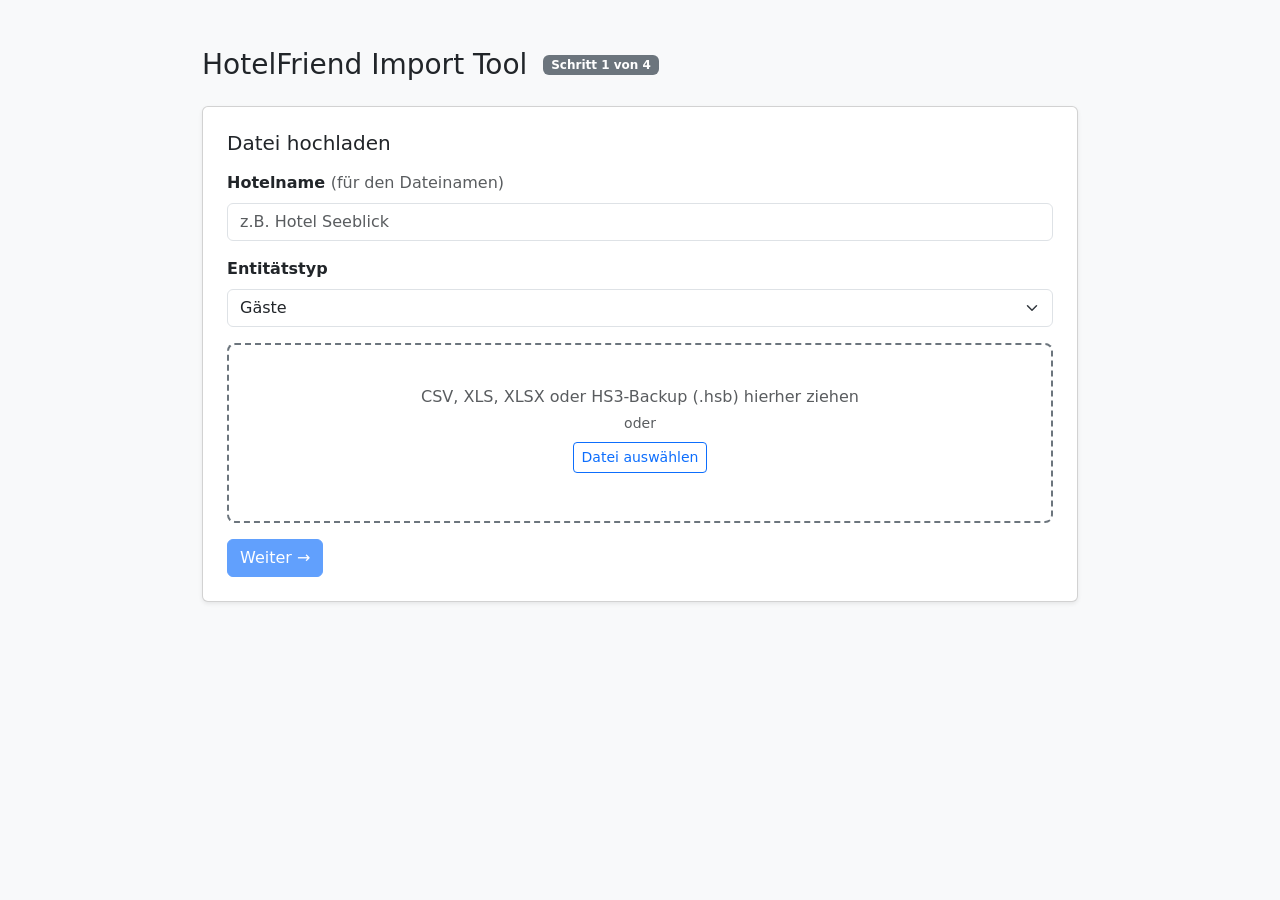
==== import-tool/templates/index.html @ 1a82bd1e "feat: 'Duplikate überspringen' Button für doppelte E-Mails (Zeile komplett überspringen)" ====
<!DOCTYPE html>
<html lang="de">
<head>
  <meta charset="UTF-8">
  <title>HotelFriend Import Tool</title>
  <link href="https://cdn.jsdelivr.net/npm/bootstrap@5.3.3/dist/css/bootstrap.min.css" rel="stylesheet">
  <style>
    .screen { display: none; }
    .screen.active { display: block; }
    .field-required { color: #dc3545; font-weight: 600; }
    .drop-zone {
      border: 2px dashed #6c757d; border-radius: 8px;
      padding: 40px; text-align: center; cursor: pointer;
      transition: border-color 0.2s;
    }
    .drop-zone.dragover { border-color: #0d6efd; background: #f0f4ff; }
    .drop-zone input[type=file] { display: none; }
  </style>
</head>
<body class="bg-light">
<div class="container py-5" style="max-width: 900px;">

  <!-- Header -->
  <div class="d-flex align-items-center mb-4 gap-3">
    <h1 class="h3 mb-0">HotelFriend Import Tool</h1>
    <span id="stepBadge" class="badge bg-secondary">Schritt 1 von 4</span>
  </div>

  <!-- Screen 1: Upload -->
  <div id="screen1" class="screen active card shadow-sm p-4">
    <h2 class="h5 mb-3">Datei hochladen</h2>
    <div class="mb-3">
      <label class="form-label fw-semibold">Hotelname <span class="text-muted fw-normal">(für den Dateinamen)</span></label>
      <input type="text" id="hotelName" class="form-control" placeholder="z.B. Hotel Seeblick">
    </div>
    <div class="mb-3">
      <label class="form-label fw-semibold">Entitätstyp</label>
      <select id="entityType" class="form-select">
        <option value="guest">Gäste</option>
        <option value="company">Firmen / Gruppen</option>
        <option value="reservation">Reservierungen</option>
      </select>
    </div>
    <div class="mb-3">
      <div class="drop-zone" id="dropZone">
        <p class="mb-1 text-muted">CSV, XLS, XLSX oder HS3-Backup (.hsb) hierher ziehen</p>
        <p class="mb-2 text-muted small">oder</p>
        <button class="btn btn-outline-primary btn-sm" onclick="document.getElementById('fileInput').click()">
          Datei auswählen
        </button>
        <input type="file" id="fileInput" accept=".csv,.xls,.xlsx,.hsb,.fdb">
        <p id="fileName" class="mt-2 mb-0 text-muted small"></p>
        <p id="hs3Badge" class="mt-1 mb-0 d-none"><span class="badge bg-info text-dark">HS3 Direktimport — Spaltenzuordnung wird übersprungen</span></p>
      </div>
    </div>
    <div id="uploadError" class="alert alert-danger d-none"></div>
    <div class="d-flex gap-2 flex-wrap">
      <button id="btnUpload" class="btn btn-primary" disabled>Weiter →</button>
      <button id="btnDownloadAll" class="btn btn-outline-success d-none" type="button">Alle Typen exportieren ↓</button>
    </div>
  </div>

  <!-- Screen 2: Column Mapping -->
  <div id="screen2" class="screen card shadow-sm p-4">
    <h2 class="h5 mb-1">Spalten zuordnen</h2>
    <p class="text-muted small mb-3">Ordne jede Quellspalte einem HotelFriend-Feld zu. Pflichtfelder sind rot markiert.</p>
    <div id="mappingWarning" class="alert alert-warning d-none">
      Nicht alle Pflichtfelder sind zugeordnet.
    </div>
    <table class="table table-bordered table-sm">
      <thead class="table-light">
        <tr><th>Quellspalte</th><th>→ HotelFriend Feld</th><th>Vorschau (erste Zeile)</th></tr>
      </thead>
      <tbody id="mappingTable"></tbody>
    </table>
    <div class="d-flex gap-2">
      <button class="btn btn-outline-secondary" onclick="showScreen(1)">← Zurück</button>
      <button id="btnValidate" class="btn btn-primary">Prüfen & Weiter →</button>
    </div>
  </div>

  <!-- Screen 4: Zimmerzuordnung (Reservierungen) -->
  <div id="screen4" class="screen card shadow-sm p-4">
    <h2 class="h5 mb-1">Zimmerzuordnung</h2>
    <p class="text-muted small mb-3">
      Ordne Zimmer und Zimmertypen aus der Importdatei den Werten in HotelFriend zu.
      Leer lassen = Originalwert wird unverändert übernommen.
    </p>

    <!-- HotelFriend Zimmerliste einfügen -->
    <div class="card bg-light border-0 mb-4 p-3">
      <div class="fw-semibold small mb-1">Zimmerliste aus HotelFriend einfügen <span class="text-muted fw-normal">(optional — für automatische Zuordnung)</span></div>
      <p class="text-muted small mb-2">Kopiere die Zimmerliste aus HotelFriend (Tabelle markieren → Strg+C) und füge sie hier ein.</p>
      <textarea id="hfRoomPaste" class="form-control form-control-sm font-monospace mb-2"
        rows="4" placeholder="Hier einfügen (Strg+V)…" spellcheck="false"></textarea>
      <button class="btn btn-outline-primary btn-sm" id="btnParseHFRooms" type="button">Einlesen & Zuordnung vorausfüllen</button>
      <div id="hfRoomParseInfo" class="mt-2 small text-muted d-none"></div>
    </div>

    <h6 class="fw-semibold">Zimmer</h6>
    <div class="table-responsive mb-4">
      <table class="table table-sm table-bordered">
        <thead class="table-light">
          <tr><th>Zimmer (Quelle)</th><th>→ Zimmername in HotelFriend</th></tr>
        </thead>
        <tbody id="zimmerMappingTable"></tbody>
      </table>
    </div>
    <h6 class="fw-semibold">Zimmertyp</h6>
    <div class="table-responsive mb-3">
      <table class="table table-sm table-bordered">
        <thead class="table-light">
          <tr><th>Zimmertyp (Quelle)</th><th>→ Zimmertyp in HotelFriend</th></tr>
        </thead>
        <tbody id="zimmerTypMappingTable"></tbody>
      </table>
    </div>
    <div class="d-flex gap-2">
      <button class="btn btn-outline-secondary" id="btnBackZimmer">← Zurück</button>
      <button class="btn btn-primary" id="btnZimmerWeiter">Prüfen & Weiter →</button>
    </div>
  </div>

  <!-- Screen 3a: Error Correction -->
  <div id="screen3a" class="screen card shadow-sm p-4">
    <h2 class="h5 mb-1">Prüfen & bearbeiten</h2>
    <div id="validationSummary" class="alert alert-info mb-3"></div>
    <div id="errorTable"></div>
    <div class="mt-3">
      <button class="btn btn-outline-secondary btn-sm" id="btnToggleValid" type="button">
        Alle Zeilen anzeigen & bearbeiten ▾
      </button>
      <div id="validTable" class="mt-2" style="display:none"></div>
    </div>
    <div class="d-flex gap-2 mt-3">
      <button class="btn btn-outline-secondary" id="btnBack3a">← Zurück</button>
      <button id="btnSkipNoEmail" class="btn btn-outline-warning d-none">Alle ohne E-Mail überspringen</button>
      <button id="btnSkipDupEmails" class="btn btn-outline-warning d-none">Duplikate überspringen</button>
      <button id="btnClearDupEmails" class="btn btn-outline-warning d-none">Duplikat-E-Mails löschen</button>
      <button id="btnRevalidate" class="btn btn-warning">Erneut prüfen</button>
      <button id="btnDownload" class="btn btn-success d-none">Herunterladen ↓</button>
      <button id="btnDownloadAll3a" class="btn btn-outline-success d-none" type="button">Alle Typen exportieren ↓</button>
    </div>
  </div>

  <!-- Screen 3b: Download -->
  <div id="screen3b" class="screen card shadow-sm p-4">
    <h2 class="h5 mb-1">Download</h2>
    <div id="downloadSummary" class="alert alert-success mb-3"></div>
    <div class="d-flex gap-2">
      <button id="btnDoDownload" class="btn btn-success btn-lg">CSV herunterladen ↓</button>
      <button class="btn btn-outline-secondary" onclick="showScreen('3a')">← Zurück</button>
    </div>
  </div>

</div>

<script>
// ── State ──────────────────────────────────────────────────────────
const S = {
  entityType: "guest",
  source: "csv",        // "csv" | "hs3" | "mews"
  zimmerMapping: {},    // {sourceZimmerName: hfZimmerName}
  zimmerTypMapping: {}, // {sourceZimmertyp: hfZimmertyp}
  hfRooms: [],          // [{name, type}] parsed from HotelFriend room list paste
  allRows: [],
  columns: [],
  preview: [],
  targetFields: [],
  mapping: {},        // {srcCol: targetField}
  validRows: [],
  errorRows: [],        // [{row_index, row_data, errors}]
  corrections: {},      // {row_index: {field: value}}  — error row corrections
  validCorrections: {}, // {row_index: {field: value}}  — valid row edits
  skipped: new Set(),
  _skippedRows: [],
};

// ── Screen navigation ──────────────────────────────────────────────
function showScreen(n) {
  document.querySelectorAll(".screen").forEach(el => el.classList.remove("active"));
  const id = n === "3a" ? "screen3a" : n === "3b" ? "screen3b" : n === "4" ? "screen4" : `screen${n}`;
  document.getElementById(id).classList.add("active");
  const labels = {1:"Schritt 1 von 4",2:"Schritt 2 von 4","4":"Zimmerzuordnung","3a":"Schritt 3 von 4","3b":"Schritt 4 von 4"};
  document.getElementById("stepBadge").textContent = labels[n] || "";
  // Show "Alle Typen" button on 3a for pre-mapped sources (HS3 / Mews)
  const isPreMapped = S.source === "hs3" || S.source === "mews";
  document.getElementById("btnDownloadAll3a").classList.toggle("d-none", !(n === "3a" && isPreMapped));
}

// ── Screen 1: Upload ───────────────────────────────────────────────
const dropZone = document.getElementById("dropZone");
const fileInput = document.getElementById("fileInput");
let selectedFile = null;

dropZone.addEventListener("dragover", e => { e.preventDefault(); dropZone.classList.add("dragover"); });
dropZone.addEventListener("dragleave", () => dropZone.classList.remove("dragover"));
dropZone.addEventListener("drop", e => {
  e.preventDefault(); dropZone.classList.remove("dragover");
  handleFile(e.dataTransfer.files[0]);
});
fileInput.addEventListener("change", () => handleFile(fileInput.files[0]));

function handleFile(file) {
  if (!file) return;
  selectedFile = file;
  document.getElementById("fileName").textContent = file.name;
  document.getElementById("btnUpload").disabled = false;
  const isHs3 = file.name.toLowerCase().endsWith(".hsb") || file.name.toLowerCase().endsWith(".fdb");
  document.getElementById("hs3Badge").classList.toggle("d-none", !isHs3);
  // Show "Alle Typen" button immediately for HS3 (Mews XLSX needs server-side detection)
  document.getElementById("btnDownloadAll").classList.toggle("d-none", !isHs3);
}

document.getElementById("btnUpload").addEventListener("click", async () => {
  const btn = document.getElementById("btnUpload");
  btn.disabled = true; btn.textContent = "Wird geladen…";
  const errEl = document.getElementById("uploadError");
  errEl.classList.add("d-none");

  const fd = new FormData();
  fd.append("file", selectedFile);
  fd.append("entity_type", document.getElementById("entityType").value);
  S.entityType = document.getElementById("entityType").value;

  const isHs3 = selectedFile.name.toLowerCase().endsWith(".hsb") ||
                selectedFile.name.toLowerCase().endsWith(".fdb");

  try {
    if (isHs3) {
      // HS3 direct import — skip column mapping, go straight to validation
      btn.textContent = "HS3 wird eingelesen…";
      const res = await fetch("/upload_hs3", { method: "POST", body: fd });
      const data = await res.json().catch(() => ({ error: `Server-Fehler ${res.status}` }));
      if (!res.ok) throw new Error(data.error || "Fehler beim HS3-Import");

      S.source = "hs3";
      S.allRows = data.rows;
      S.targetFields = [];  // not needed — rows already have HF field names

      // Identity mapping: non-meta fields only (_-prefixed are internal)
      // Collect all unique non-meta keys across ALL rows (first row may be missing fields like Zimmer)
      const allKeys = new Set(S.allRows.flatMap(r => Object.keys(r).filter(f => !f.startsWith("_"))));
      S.mapping = Object.fromEntries([...allKeys].map(f => [f, f]));

      if (S.entityType === "reservation") {
        buildZimmerScreen();
        showScreen("4");
      } else {
        await validateAndShowErrors(S.allRows);
        showScreen("3a");
      }
    } else {
      const res = await fetch("/upload", { method: "POST", body: fd });
      const data = await res.json().catch(() => ({ error: `Server-Fehler ${res.status}` }));
      if (!res.ok) throw new Error(data.error || "Fehler beim Upload");

      if (data.source === "mews") {
        // Mews direct import — pre-mapped, skip column mapping
        S.source = "mews";
        S.allRows = data.rows;
        S.targetFields = [];

        const fields = S.allRows.length
          ? Object.keys(S.allRows[0]).filter(f => !f.startsWith("_"))
          : [];
        S.mapping = Object.fromEntries(fields.map(f => [f, f]));

        if (S.entityType === "reservation") {
          buildZimmerScreen();
          showScreen("4");
        } else {
          await validateAndShowErrors(S.allRows);
          showScreen("3a");
        }
      } else {
        S.source = "csv";
        S.allRows = data.all_rows;
        S.columns = data.columns;
        S.preview = data.preview;
        S.targetFields = data.target_fields;

        // Apply suggestions as default mapping
        S.mapping = {};
        for (const [col, suggestion] of Object.entries(data.suggestions)) {
          S.mapping[col] = suggestion.score >= 60 ? suggestion.field : "_ignore";
        }

        buildMappingTable();
        showScreen(2);
      }
    }
  } catch (e) {
    errEl.textContent = e.message;
    errEl.classList.remove("d-none");
  } finally {
    btn.disabled = false; btn.textContent = "Weiter →";
  }
});

// ── Screen 2: Column Mapping ───────────────────────────────────────
function buildMappingTable() {
  const tbody = document.getElementById("mappingTable");

  const options = [
    '<option value="_ignore">— ignorieren —</option>',
    ...S.targetFields.map(f => {
      const label = f.required ? `${f.name} *` : f.name;
      return `<option value="${f.name}">${label}</option>`;
    })
  ].join("");

  tbody.innerHTML = S.columns.map(col => {
    const previewVal = S.preview[0]?.[col] ?? "";
    const currentVal = S.mapping[col] || "_ignore";
    return `<tr>
      <td class="fw-semibold">${col}</td>
      <td>
        <select class="form-select form-select-sm mapping-select" data-col="${col}">
          ${options}
        </select>
      </td>
      <td class="text-muted small">${previewVal}</td>
    </tr>`;
  }).join("");

  // Set saved mapping values
  tbody.querySelectorAll(".mapping-select").forEach(sel => {
    sel.value = S.mapping[sel.dataset.col] || "_ignore";
    sel.addEventListener("change", () => {
      S.mapping[sel.dataset.col] = sel.value;
      checkRequiredMapped();
    });
  });
  checkRequiredMapped();
}

function checkRequiredMapped() {
  const requiredFields = new Set(S.targetFields.filter(f => f.required).map(f => f.name));
  const mappedTargets = new Set(Object.values(S.mapping).filter(v => v !== "_ignore"));
  const allMapped = [...requiredFields].every(f => mappedTargets.has(f));
  document.getElementById("btnValidate").disabled = !allMapped;
  document.getElementById("mappingWarning").classList.toggle("d-none", allMapped);
}

document.getElementById("btnValidate").addEventListener("click", async () => {
  const btn = document.getElementById("btnValidate");
  btn.disabled = true; btn.textContent = "Prüfe…";
  try {
    if (S.entityType === "reservation") {
      buildZimmerScreen();
      showScreen("4");
    } else {
      await validateAndShowErrors(S.allRows);
      showScreen("3a");
    }
  } finally {
    btn.disabled = false; btn.textContent = "Prüfen & Weiter →";
  }
});

// ── Screen 3a: Error Correction ────────────────────────────────────
async function validateAndShowErrors(rows) {
  const res = await fetch("/validate", {
    method: "POST",
    headers: {"Content-Type": "application/json"},
    body: JSON.stringify({ rows, entity_type: S.entityType, mapping: S.mapping }),
  });
  const data = await res.json();
  S.validRows = data.valid_rows;
  S.errorRows = data.error_rows;
  renderErrorScreen();
}

function renderErrorScreen() {
  const summary = document.getElementById("validationSummary");
  const total = S.validRows.length + S.errorRows.length;

  // Name-source stats (only for HS3 guest imports)
  const allRows = [...S.validRows, ...S.errorRows.map(e => e.row_data)];
  const hasNameSource = allRows.some(r => r._name_source);
  let nameSourceHtml = "";
  if (hasNameSource) {
    const counts = {original: 0, derived_from_email: 0, placeholder: 0, none: 0};
    allRows.forEach(r => { if (r._name_source) counts[r._name_source] = (counts[r._name_source] || 0) + 1; });
    nameSourceHtml = `<div class="mt-2 small">
      Namensauflösung:
      <span class="badge bg-success">${counts.original} original</span>
      ${counts.derived_from_email ? `<span class="badge bg-warning text-dark">${counts.derived_from_email} aus E-Mail abgeleitet</span>` : ""}
      ${counts.placeholder ? `<span class="badge bg-secondary">${counts.placeholder} Vorname unbekannt (Platzhalter "-")</span>` : ""}
      ${counts.none ? `<span class="badge bg-danger">${counts.none} kein Name</span>` : ""}
    </div>`;
  }

  const mewsHint = (S.source === "mews") ? `
    <div class="mt-2 small text-muted border-top pt-2">
      ℹ️ Mews-Quelle: Der <em>Reservierungsbericht</em> enthält nur Buchungsdaten.
      Für vollständige Gastprofile (Adresse, Geburtsdatum, Ausweisdaten) bitte zusätzlich
      den <strong>Kundenbericht</strong> aus Mews exportieren und als CSV importieren.
    </div>` : "";

  summary.innerHTML = `
    <strong>${S.validRows.length} von ${total} Zeilen korrekt.</strong>
    ${S.errorRows.length > 0 ? ` <span class="text-danger">${S.errorRows.length} Zeile(n) mit Fehlern.</span>` : ""}
    ${nameSourceHtml}
    ${mewsHint}
  `;

  const container = document.getElementById("errorTable");
  if (S.errorRows.length === 0) {
    container.innerHTML = '<div class="alert alert-success">Keine Fehler — alle Zeilen sind importierbar.</div>';
    document.getElementById("btnDownload").classList.remove("d-none");
    return;
  }

  container.innerHTML = S.errorRows.map(row => {
    const isSkipped = S.skipped.has(row.row_index);
    const errorList = row.errors.map(e =>
      `<li><strong>${e.field}:</strong> ${e.reason}</li>`
    ).join("");

    const visibleEntries = Object.entries(row.row_data).filter(([f]) => !f.startsWith("_"));
    const hs3Id = row.row_data._hs3_id;
    const hs3IdCell = hs3Id != null
      ? `<td class="text-muted small align-middle" style="white-space:nowrap">${hs3Id}</td>`
      : "";
    const hs3IdHeader = hs3Id != null ? `<th class="small text-muted">HS3-ID</th>` : "";
    const editableFields = visibleEntries.map(([f, val]) => {
      const hasError = row.errors.some(e => e.field === f);
      const correction = S.corrections[row.row_index]?.[f] ?? val;
      return `<td class="${hasError ? "table-danger" : ""}">
        <input type="text" class="form-control form-control-sm border-0 p-0 bg-transparent"
          data-row="${row.row_index}" data-field="${f}"
          value="${correction.replace(/"/g, '&quot;')}" ${isSkipped ? "disabled" : ""}>
      </td>`;
    }).join("");

    const fieldHeaders = visibleEntries.map(([f]) => `<th class="small">${f}</th>`).join("");

    return `<div class="card mb-2 ${isSkipped ? "opacity-50" : "border-danger"}">
      <div class="card-header d-flex justify-content-between align-items-center py-1">
        <span class="small fw-semibold text-danger">Zeile ${row.row_index + 1}${row.row_data._hs3_id ? ` <span class="badge bg-secondary fw-normal">HS3-ID ${row.row_data._hs3_id}</span>` : ""}</span>
        <div class="form-check mb-0">
          <input class="form-check-input skip-check" type="checkbox" id="skip${row.row_index}"
            data-row="${row.row_index}" ${isSkipped ? "checked" : ""}>
          <label class="form-check-label small" for="skip${row.row_index}">Überspringen</label>
        </div>
      </div>
      <div class="card-body py-2">
        <ul class="small text-danger mb-2">${errorList}</ul>
        <div class="table-responsive">
          <table class="table table-sm table-bordered mb-0">
            <thead><tr>${hs3IdHeader}${fieldHeaders}</tr></thead>
            <tbody><tr>${hs3IdCell}${editableFields}</tr></tbody>
          </table>
        </div>
      </div>
    </div>`;
  }).join("");

  // Events: inline corrections
  container.querySelectorAll("input[data-row]").forEach(inp => {
    inp.addEventListener("change", () => {
      const ri = parseInt(inp.dataset.row);
      const f = inp.dataset.field;
      if (!S.corrections[ri]) S.corrections[ri] = {};
      S.corrections[ri][f] = inp.value;
    });
  });

  // Events: skip checkboxes
  container.querySelectorAll(".skip-check").forEach(chk => {
    chk.addEventListener("change", () => {
      const ri = parseInt(chk.dataset.row);
      if (chk.checked) S.skipped.add(ri);
      else S.skipped.delete(ri);
      const allHandled = S.errorRows.every(r => S.skipped.has(r.row_index));
      document.getElementById("btnDownload").classList.toggle("d-none", !allHandled);
    });
  });

  document.getElementById("btnDownload").classList.add("d-none");

  // Show bulk-skip / bulk-fix buttons
  const emailOnlyErrors = S.errorRows.filter(r =>
    r.errors.every(e => e.field === "email")
  );
  const dupEmailErrors = S.errorRows.filter(r =>
    r.errors.some(e => e.field === "email" && e.reason.startsWith("Duplikat"))
  );
  document.getElementById("btnSkipNoEmail").classList.toggle("d-none", emailOnlyErrors.length === 0);
  document.getElementById("btnSkipDupEmails").classList.toggle("d-none", dupEmailErrors.length === 0);
  document.getElementById("btnClearDupEmails").classList.toggle("d-none", dupEmailErrors.length === 0);

}

document.getElementById("btnSkipNoEmail").addEventListener("click", () => {
  S.errorRows.forEach(r => {
    if (r.errors.every(e => e.field === "email")) S.skipped.add(r.row_index);
  });
  const allHandled = S.errorRows.every(r => S.skipped.has(r.row_index));
  document.getElementById("btnDownload").classList.toggle("d-none", !allHandled);
  renderErrorScreen();
});

document.getElementById("btnSkipDupEmails").addEventListener("click", () => {
  S.errorRows.forEach(r => {
    if (r.errors.some(e => e.field === "email" && e.reason.startsWith("Duplikat"))) {
      S.skipped.add(r.row_index);
    }
  });
  const allHandled = S.errorRows.every(r => S.skipped.has(r.row_index));
  document.getElementById("btnDownload").classList.toggle("d-none", !allHandled);
  renderErrorScreen();
});

document.getElementById("btnClearDupEmails").addEventListener("click", async () => {
  // Clear email field on all duplicate-email rows, then re-validate
  S.errorRows.forEach(r => {
    if (r.errors.some(e => e.field === "email" && e.reason.startsWith("Duplikat"))) {
      if (!S.corrections[r.row_index]) S.corrections[r.row_index] = {};
      S.corrections[r.row_index]["email"] = "";
    }
  });
  // Trigger re-validate (same logic as btnRevalidate)
  const correctedRows = S.allRows.map((row, i) => {
    if (!S.corrections[i]) return row;
    const corrected = { ...row };
    if (S.source !== "csv") {
      Object.assign(corrected, S.corrections[i]);
    } else {
      for (const [srcCol, targetField] of Object.entries(S.mapping)) {
        if (S.corrections[i]?.[targetField] !== undefined) corrected[srcCol] = S.corrections[i][targetField];
      }
    }
    return corrected;
  });
  S.corrections = {};
  S.validCorrections = {};
  S.skipped = new Set();
  await validateAndShowErrors(applyZimmerMapping(correctedRows));
});

function renderValidTable() {
  const container = document.getElementById("validTable");
  if (!S.validRows.length) { container.innerHTML = ""; return; }
  const fields = Object.keys(S.validRows[0]).filter(f => !f.startsWith("_"));
  const headers = fields.map(f => `<th class="small">${f}</th>`).join("");
  // Map valid rows back to their original allRows entries (for meta fields like _system_changes).
  // error_rows carry row_index; the remaining indices (in order) are the valid rows.
  const errorIndices = new Set(S.errorRows.map(e => e.row_index));
  const validOriginals = S.allRows.filter((_, i) => !errorIndices.has(i));

  const bodyRows = S.validRows.map((row, idx) => {
    const sysChanges = {
      ...((validOriginals[idx] || {})._system_changes || {}),
      ...(row._system_changes || {}),
    };
    const cells = fields.map(f => {
      const original  = String(row[f] ?? "");
      const current   = String(S.validCorrections[idx]?.[f] ?? original);
      const userEdit  = S.validCorrections[idx]?.[f] !== undefined && S.validCorrections[idx][f] !== original;
      const sysChange = f in sysChanges;
      const bgClass   = userEdit ? "table-info" : sysChange ? "table-warning" : "";
      const hint      = userEdit
        ? `<div class="text-muted" style="font-size:0.7em;white-space:nowrap">war: ${original || "—"}</div>`
        : sysChange
          ? `<div class="text-warning-emphasis" style="font-size:0.7em;white-space:nowrap">⚙ auto (war: ${sysChanges[f] || "—"})</div>`
          : "";
      return `<td class="${bgClass}">
        <input type="text" class="form-control form-control-sm border-0 p-0 bg-transparent valid-edit"
          data-idx="${idx}" data-field="${f}" data-original="${original.replace(/"/g, '&quot;')}"
          value="${current.replace(/"/g, '&quot;')}">${hint}</td>`;
    }).join("");
    const rowChanged = S.validCorrections[idx] !== undefined;
    const rowSys     = Object.keys(sysChanges).length > 0;
    return `<tr class="${rowChanged ? "table-info" : rowSys ? "table-warning" : ""}" data-sys="${rowSys ? 1 : 0}">${cells}</tr>`;
  }).join("");
  container.innerHTML = `<div class="table-responsive" style="max-height:400px;overflow-y:auto">
    <table class="table table-sm table-bordered table-hover mb-0">
      <thead class="table-light sticky-top"><tr>${headers}</tr></thead>
      <tbody>${bodyRows}</tbody>
    </table>
  </div>`;
  container.querySelectorAll(".valid-edit").forEach(inp => {
    inp.addEventListener("input", () => {
      const idx      = parseInt(inp.dataset.idx);
      const f        = inp.dataset.field;
      const original = inp.dataset.original;
      if (!S.validCorrections[idx]) S.validCorrections[idx] = {};
      S.validCorrections[idx][f] = inp.value;
      // Highlight cell + show original hint live
      const td = inp.closest("td");
      const userChanged = inp.value !== original;
      const sysChanged  = td.querySelector(".text-warning-emphasis") !== null;
      td.classList.toggle("table-info",    userChanged);
      td.classList.toggle("table-warning", !userChanged && sysChanged);
      let hint = td.querySelector(".text-muted");
      if (userChanged) {
        if (!hint) { hint = document.createElement("div"); hint.className = "text-muted"; hint.style.cssText = "font-size:0.7em;white-space:nowrap"; td.appendChild(hint); }
        hint.textContent = `war: ${original || "—"}`;
      } else {
        hint?.remove();
      }
      // Highlight row
      const anyUserEdit = [...inp.closest("tbody").querySelectorAll(`input[data-idx="${idx}"]`)]
        .some(i2 => i2.value !== i2.dataset.original);
      const row = inp.closest("tr");
      row.classList.toggle("table-info",    anyUserEdit);
      row.classList.toggle("table-warning", !anyUserEdit && row.dataset.sys === "1");
    });
  });
}

document.getElementById("btnToggleValid").addEventListener("click", () => {
  const vt = document.getElementById("validTable");
  const btn = document.getElementById("btnToggleValid");
  if (vt.style.display === "none") {
    renderValidTable();
    vt.style.display = "";
    btn.textContent = `Alle Zeilen ausblenden ▴`;
  } else {
    vt.style.display = "none";
    btn.textContent = `Alle Zeilen anzeigen & bearbeiten ▾`;
  }
});

// Back button on 3a: go to mapping (CSV) or upload (HS3)
document.getElementById("btnBack3a").addEventListener("click", () => {
  // Reset valid table toggle state
  const vt = document.getElementById("validTable");
  const btnToggle = document.getElementById("btnToggleValid");
  vt.style.display = "none";
  vt.innerHTML = "";
  btnToggle.textContent = "Alle Zeilen anzeigen & bearbeiten ▾";
  S.validCorrections = {};

  if (S.entityType === "reservation") {
    buildZimmerScreen();
    showScreen("4");
  } else {
    showScreen(S.source === "csv" ? 2 : 1);
  }
});

document.getElementById("btnRevalidate").addEventListener("click", async () => {
  // Apply corrections back into rows
  const correctedRows = S.allRows.map((row, i) => {
    if (!S.corrections[i]) return row;
    const corrected = { ...row };
    if (S.source !== "csv") {
      // Rows already use HF field names — apply corrections directly
      Object.assign(corrected, S.corrections[i]);
    } else {
      for (const [srcCol, targetField] of Object.entries(S.mapping)) {
        if (S.corrections[i]?.[targetField] !== undefined) {
          corrected[srcCol] = S.corrections[i][targetField];
        }
      }
    }
    return corrected;
  });
  S.corrections = {};
  S.validCorrections = {};
  S.skipped = new Set();
  await validateAndShowErrors(applyZimmerMapping(correctedRows));
});

document.getElementById("btnDownload").addEventListener("click", () => {
  // Apply valid row corrections before export
  S.validRows = S.validRows.map((row, idx) => {
    if (!S.validCorrections[idx]) return row;
    return { ...row, ...S.validCorrections[idx] };
  });
  S.validCorrections = {};
  const skippedRows = S.errorRows
    .filter(r => S.skipped.has(r.row_index))
    .map(r => ({ ...r.row_data, _fehler: r.errors.map(e => `${e.field}: ${e.reason}`).join("; ") }));
  S._skippedRows = skippedRows;
  showScreen("3b");
  const total = S.validRows.length;
  const skipped = skippedRows.length;
  document.getElementById("downloadSummary").innerHTML =
    `<strong>${total} Zeile(n) exportiert${skipped ? `, ${skipped} übersprungen` : ""}.</strong>
    ${total > 100 ? " Die Datei wird automatisch in Teile à 100 Zeilen aufgeteilt (ZIP)." : ""}`;
});

function _filePrefix() {
  const name = document.getElementById("hotelName").value.trim();
  if (!name) return "";
  return name.replace(/[^\wäöüÄÖÜß\-]/g, "_").replace(/_+/g, "_").replace(/^_|_$/g, "") + "_";
}

// ── Screen 3b: Download ────────────────────────────────────────────
document.getElementById("btnDoDownload").addEventListener("click", async () => {
  const btn = document.getElementById("btnDoDownload");
  btn.disabled = true; btn.textContent = "Wird erstellt…";
  try {
    const res = await fetch("/download", {
      method: "POST",
      headers: {"Content-Type": "application/json"},
      body: JSON.stringify({
        valid_rows: S.validRows,
        skipped_rows: S._skippedRows || [],
        entity_type: S.entityType,
      }),
    });
    const blob = await res.blob();
    const disposition = res.headers.get("Content-Disposition") || "";
    const nameMatch = disposition.match(/filename="?([^"]+)"?/);
    const serverName = nameMatch ? nameMatch[1] : `${S.entityType}_import.csv`;
    const filename = _filePrefix() + serverName;
    const a = document.createElement("a");
    a.href = URL.createObjectURL(blob);
    a.download = filename;
    a.click();
    URL.revokeObjectURL(a.href);
  } finally {
    btn.disabled = false; btn.textContent = "CSV herunterladen ↓";
  }
});

// ── Alle Typen exportieren ──────────────────────────────────────────
async function downloadAll(btn) {
  const orig = btn.textContent;
  btn.disabled = true; btn.textContent = "Wird erstellt…";
  try {
    const fd = new FormData();
    fd.append("file", selectedFile);
    const res = await fetch("/download_all", { method: "POST", body: fd });
    if (!res.ok) {
      const err = await res.json().catch(() => ({}));
      alert(err.error || `Fehler ${res.status}`);
      return;
    }
    const blob = await res.blob();
    const url = URL.createObjectURL(blob);
    const a = document.createElement("a");
    a.href = url;
    a.download = _filePrefix() + selectedFile.name.replace(/\.[^.]+$/, "_alle.zip");
    a.click();
    URL.revokeObjectURL(url);
  } finally {
    btn.disabled = false; btn.textContent = orig;
  }
}

// ── Screen 4: Zimmerzuordnung ───────────────────────────────────────
function _srcColFor(hfField) {
  // For CSV: find source column mapped to hfField; for HS3/Mews: field name is used directly
  return S.source === "csv"
    ? (Object.keys(S.mapping).find(k => S.mapping[k] === hfField) || hfField)
    : hfField;
}

const _PLACEHOLDER = /^(-|—|keine angabe|n\/a|unbekannt|nicht angegeben|none|null|undefined)$/i;

function applyZimmerMapping(rows) {
  let result = rows;
  const zimCol = _srcColFor("Zimmer");
  const typCol = _srcColFor("Zimmertyp");

  // Blank out placeholder values in Zimmer (field is optional — HF handles unallocated bookings)
  result = result.map(row => {
    const val = (row[zimCol] ?? "").trim();
    if (_PLACEHOLDER.test(val)) return { ...row, [zimCol]: "" };
    return row;
  });

  if (Object.keys(S.zimmerMapping).length) {
    result = result.map(row => {
      const val = row[zimCol] ?? "";
      if (val in S.zimmerMapping && S.zimmerMapping[val] !== "") {
        return { ...row, [zimCol]: S.zimmerMapping[val] };
      }
      return row;
    });
  }
  if (Object.keys(S.zimmerTypMapping).length) {
    result = result.map(row => {
      const val = row[typCol] ?? "";
      if (val in S.zimmerTypMapping && S.zimmerTypMapping[val] !== "") {
        return { ...row, [typCol]: S.zimmerTypMapping[val] };
      }
      return row;
    });
  }
  return result;
}

// ── HotelFriend room list parser ────────────────────────────────────
function parseHFRoomList(text) {
  // Format copied from HotelFriend rooms table:
  // header line(s) → then per room: name-line / area+TAB+type / status-line
  const lines = text.split(/\r?\n/);
  const rooms = [];

  // Skip header rows (contain "Name", "Area", "Type", "Status" etc.)
  let i = 0;
  while (i < lines.length) {
    const l = lines[i].replace(/\t/g, " ").trim().toLowerCase();
    if (l.includes("name") || l.includes("area") || l.includes("floor") || l.includes("status") || l === "") {
      i++; continue;
    }
    break;
  }

  while (i < lines.length) {
    const nameLine = lines[i].trim();
    if (!nameLine) { i++; continue; }

    // Check if next line is tab-separated (area\ttype\t...)
    const nextLine = (lines[i + 1] || "").trim();
    const afterLine = (lines[i + 2] || "").trim();

    if (nextLine.includes("\t")) {
      const parts = nextLine.split("\t").map(p => p.trim());
      // parts[0] = area ("16 sq.m."), parts[1] = type ("Doppelzimmer (Double)")
      const type = parts.find(p => p && !p.includes("sq.m.") && !/^active$/i.test(p)) || "";
      if (type) rooms.push({ name: nameLine, type });
      // skip name + data + optional status line
      i += /^active$/i.test(afterLine) ? 3 : 2;
    } else {
      // Might be a tab-separated single-line format: name\tarea\ttype\t...
      const cols = nameLine.split("\t").map(c => c.trim());
      if (cols.length >= 3) {
        rooms.push({ name: cols[0], type: cols[2] });
      }
      i++;
    }
  }
  return rooms;
}

function _autoMatch(source, options) {
  if (!options.length) return "";
  const s = source.trim().toLowerCase();
  // 1. Exact match
  const exact = options.find(o => o.toLowerCase() === s);
  if (exact) return exact;
  // 2. Option starts with source (e.g. "Einzelzimmer" → "Einzelzimmer (Single)")
  const fwd = options.find(o => o.toLowerCase().startsWith(s));
  if (fwd) return fwd;
  // 3. Source starts with option
  const rev = options.find(o => s.startsWith(o.toLowerCase()));
  if (rev) return rev;
  // 4. Shared leading words (e.g. "Doppelzimmer Balkon" vs "Doppelzimmer mit Balkon (Double)")
  const srcWords = s.split(/\s+/).filter(w => w.length > 3);
  if (srcWords.length) {
    const wordMatch = options.find(o => {
      const oLower = o.toLowerCase();
      return srcWords.every(w => oLower.includes(w));
    });
    if (wordMatch) return wordMatch;
    // At least half the words match
    const partial = options.find(o => {
      const oLower = o.toLowerCase();
      const hits = srcWords.filter(w => oLower.includes(w));
      return hits.length >= Math.ceil(srcWords.length / 2);
    });
    if (partial) return partial;
  }
  return "";
}

function _buildMappingSubTable(tbodyId, stateKey, srcRows, srcCol, hfOptions) {
  const _SKIP = /^(-|—|keine angabe|n\/a|unbekannt|nicht angegeben|none|null|undefined)$/i;
  const unique = [...new Set(
    srcRows.map(r => (r[srcCol] ?? "").trim()).filter(v => v && !_SKIP.test(v))
  )].sort();
  const tbody = document.getElementById(tbodyId);
  const listId = tbodyId + "DL";

  // Datalist must live in <body>, not inside <tbody> (invalid HTML → browsers ignore it)
  const oldDl = document.getElementById(listId);
  if (oldDl) oldDl.remove();
  if (hfOptions.length) {
    const dl = document.createElement("datalist");
    dl.id = listId;
    hfOptions.forEach(o => { const opt = document.createElement("option"); opt.value = o; dl.appendChild(opt); });
    document.body.appendChild(dl);
  }
  const datalist = "";

  tbody.innerHTML = datalist + unique.map(z => {
    const auto   = _autoMatch(z, hfOptions);
    const stored = S[stateKey][z];
    const val    = stored !== undefined ? stored : auto;
    // Visual state: confirmed (in HF list), remapped (auto ≠ source), no-match
    const inHF     = hfOptions.length && hfOptions.some(o => o.toLowerCase() === (val || z).toLowerCase());
    const remapped = auto && auto.toLowerCase() !== z.toLowerCase();
    const noMatch  = hfOptions.length && !auto;
    const hint = noMatch
      ? `<div class="text-danger" style="font-size:0.7em">⚠ kein Treffer in HotelFriend-Liste</div>`
      : remapped
        ? `<div class="text-success" style="font-size:0.7em">⚙ automatisch zugeordnet</div>`
        : inHF
          ? `<div class="text-success" style="font-size:0.7em">✓ in HotelFriend gefunden</div>`
          : "";
    const borderClass = noMatch ? " border-warning" : (inHF || remapped) ? " border-success" : "";
    return `<tr>
      <td class="fw-semibold align-middle">${z}</td>
      <td>
        <input type="text" class="form-control form-control-sm${borderClass}"
          data-source="${z.replace(/"/g, '&quot;')}"
          ${hfOptions.length ? `list="${listId}"` : ""}
          value="${val.replace(/"/g, '&quot;')}"
          placeholder="${z.replace(/"/g, '&quot;')}">
        ${hint}
      </td>
    </tr>`;
  }).join("");

  // Sync initial auto-matches into state
  tbody.querySelectorAll("input[data-source]").forEach(inp => {
    const src = inp.dataset.source;
    if (S[stateKey][src] === undefined && inp.value) S[stateKey][src] = inp.value;
    inp.addEventListener("input", () => { S[stateKey][src] = inp.value; });
  });
}

function buildZimmerScreen() {
  const hfNames = [...new Set(S.hfRooms.map(r => r.name))].sort();
  const hfTypes = [...new Set(S.hfRooms.map(r => r.type))].sort();
  _buildMappingSubTable("zimmerMappingTable",    "zimmerMapping",    S.allRows, _srcColFor("Zimmer"),    hfNames);
  _buildMappingSubTable("zimmerTypMappingTable", "zimmerTypMapping", S.allRows, _srcColFor("Zimmertyp"), hfTypes);
}

document.getElementById("btnParseHFRooms").addEventListener("click", () => {
  const text = document.getElementById("hfRoomPaste").value;
  const rooms = parseHFRoomList(text);
  const info  = document.getElementById("hfRoomParseInfo");
  if (!rooms.length) {
    info.innerHTML = "Keine Zimmer erkannt. Bitte prüfe das Format.";
    info.className = "mt-2 small text-danger";
  } else {
    const names = [...new Set(rooms.map(r => r.name))].sort();
    const types = [...new Set(rooms.map(r => r.type))].sort();
    info.innerHTML = `<strong>${rooms.length} Zimmer erkannt, ${types.length} Zimmertyp(en).</strong><br>
      <span class="text-muted">Zimmer: ${names.join(", ")}</span><br>
      <span class="text-muted">Typen: ${types.join(" · ")}</span>`;
    info.className = "mt-2 small text-success";
    // Reset mappings so auto-match can re-run cleanly
    S.hfRooms = rooms;
    S.zimmerMapping = {};
    S.zimmerTypMapping = {};
    buildZimmerScreen();
  }
  info.classList.remove("d-none");
});

document.getElementById("btnBackZimmer").addEventListener("click", () => {
  showScreen(S.source === "csv" ? 2 : 1);
});

document.getElementById("btnZimmerWeiter").addEventListener("click", async () => {
  const btn = document.getElementById("btnZimmerWeiter");
  btn.disabled = true; btn.textContent = "Prüfe…";
  try {
    await validateAndShowErrors(applyZimmerMapping(S.allRows));
    showScreen("3a");
  } finally {
    btn.disabled = false; btn.textContent = "Prüfen & Weiter →";
  }
});

document.getElementById("btnDownloadAll").addEventListener("click", function() {
  downloadAll(this);
});

document.getElementById("btnDownloadAll3a").addEventListener("click", function() {
  downloadAll(this);
});
</script>
</body>
</html>
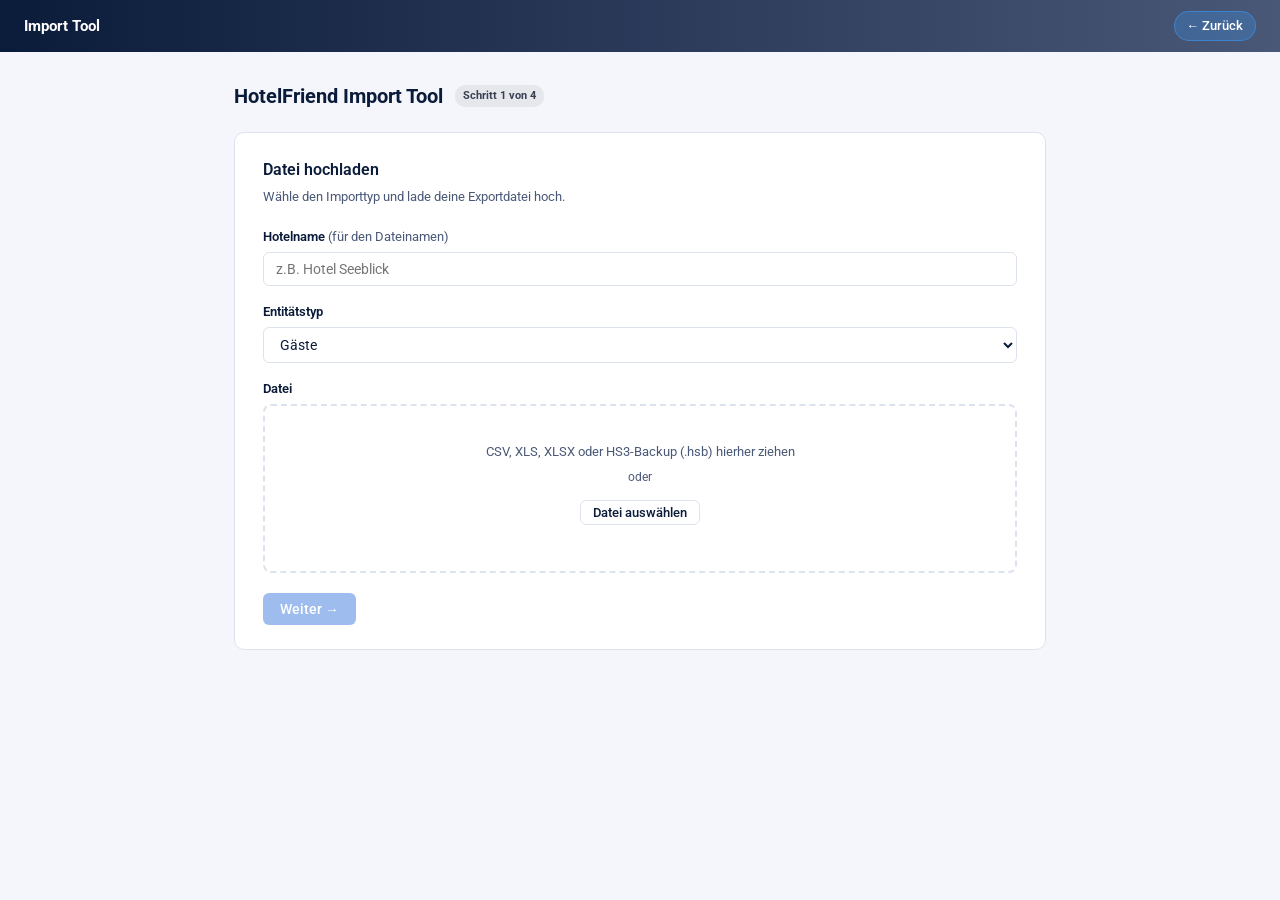
==== commit a2cfe832: "fix: Duplikat-E-Mail-Check nur für Gäste/Firmen, nicht für Reservierungen" ====
--- a/import-tool/templates/index.html
+++ b/import-tool/templates/index.html
@@ -3,157 +3,365 @@
 <head>
   <meta charset="UTF-8">
   <title>HotelFriend Import Tool</title>
-  <link href="https://cdn.jsdelivr.net/npm/bootstrap@5.3.3/dist/css/bootstrap.min.css" rel="stylesheet">
+  <link rel="preconnect" href="https://fonts.googleapis.com">
+  <link href="https://fonts.googleapis.com/css2?family=Roboto:wght@400;500;700&display=swap" rel="stylesheet">
   <style>
+    /* ── Tokens ── */
+    :root {
+      --primary:       #2a6fdb;
+      --primary-hover: #1e5bbf;
+      --primary-light: #ddeaff;
+      --accent:        #3b9eff;
+      --accent-light:  #e8f4ff;
+      --success:       #1a9e5c;
+      --success-light: #d4f0e3;
+      --warning:       #d97706;
+      --warning-light: #fef3c7;
+      --danger:        #dc2626;
+      --danger-light:  #fee2e2;
+      --text:          #0b1b3a;
+      --text-muted:    #4a5878;
+      --border:        #dde3ee;
+      --bg:            #f4f6fb;
+      --white:         #ffffff;
+      --disabled:      #b0bac8;
+    }
+
+    *, *::before, *::after { box-sizing: border-box; margin: 0; padding: 0; }
+
+    body {
+      font-family: 'Roboto', sans-serif;
+      font-size: 14px;
+      line-height: 1.6;
+      color: var(--text);
+      background: var(--bg);
+    }
+
+    /* ── Navbar ── */
+    .navbar {
+      background: linear-gradient(90deg, var(--text) 0%, var(--text-muted) 100%);
+      height: 52px;
+      display: flex;
+      align-items: center;
+      padding: 0 24px;
+      gap: 16px;
+      position: sticky;
+      top: 0;
+      z-index: 100;
+    }
+    .nav-project { color: #fff; font-size: 15px; font-weight: 700; text-decoration: none; }
+    .nav-logo-wrap { margin-left: auto; display: flex; align-items: center; gap: 12px; }
+    .nav-logo { height: 20px; opacity: .85; filter: brightness(0) invert(1); }
+    .nav-back {
+      display: inline-flex; align-items: center;
+      padding: 4px 12px;
+      font-size: 12.5px; font-weight: 500; color: #fff;
+      text-decoration: none;
+      background: rgba(59,158,255,.25);
+      border: 1px solid rgba(59,158,255,.5);
+      border-radius: 20px;
+      white-space: nowrap;
+      transition: background .15s, border-color .15s;
+    }
+    .nav-back:hover { background: rgba(59,158,255,.45); border-color: rgba(59,158,255,.8); }
+
+    /* ── Layout ── */
+    .page-wrap { max-width: 860px; margin: 0 auto; padding: 28px 24px 60px; }
+    .page-header { display: flex; align-items: center; gap: 12px; margin-bottom: 20px; }
+    .page-header h1 { font-size: 20px; font-weight: 700; }
+
+    /* ── Screens ── */
     .screen { display: none; }
     .screen.active { display: block; }
-    .field-required { color: #dc3545; font-weight: 600; }
+
+    /* ── Cards ── */
+    .card {
+      background: var(--white);
+      border: 1px solid var(--border);
+      border-radius: 10px;
+      padding: 24px 28px;
+    }
+    .card h2 { font-size: 16px; font-weight: 600; margin-bottom: 4px; }
+    .card-inner {
+      background: var(--bg);
+      border: 1px solid var(--border);
+      border-radius: 8px;
+      padding: 14px 18px;
+      margin-bottom: 20px;
+    }
+    .card-inner-label { font-size: 13px; font-weight: 600; margin-bottom: 4px; }
+
+    /* ── Forms ── */
+    .form-group { margin-bottom: 16px; }
+    label { display: block; font-size: 12.5px; font-weight: 600; margin-bottom: 5px; color: var(--text); }
+    label .hint { font-weight: 400; color: var(--text-muted); }
+    input[type=text], select, textarea {
+      width: 100%;
+      padding: 8px 12px;
+      border: 1px solid var(--border);
+      border-radius: 6px;
+      font-family: inherit; font-size: 13.5px;
+      color: var(--text); background: var(--white);
+      outline: none;
+      transition: border-color .15s;
+    }
+    input:focus, select:focus, textarea:focus { border-color: var(--primary); }
+    textarea { resize: vertical; min-height: 90px; font-family: monospace; }
+    .field-required { color: var(--danger); font-weight: 600; }
+    .muted { color: var(--text-muted); font-size: 12.5px; }
+
+    /* ── Drop zone ── */
     .drop-zone {
-      border: 2px dashed #6c757d; border-radius: 8px;
-      padding: 40px; text-align: center; cursor: pointer;
-      transition: border-color 0.2s;
-    }
-    .drop-zone.dragover { border-color: #0d6efd; background: #f0f4ff; }
+      border: 2px dashed var(--border);
+      border-radius: 8px;
+      padding: 36px 20px;
+      text-align: center;
+      cursor: pointer;
+      transition: border-color .2s, background .2s;
+    }
+    .drop-zone.dragover { border-color: var(--primary); background: var(--primary-light); }
     .drop-zone input[type=file] { display: none; }
+    .drop-zone p { color: var(--text-muted); font-size: 13px; margin-bottom: 6px; }
+
+    /* ── Buttons ── */
+    .btn {
+      display: inline-flex; align-items: center; gap: 6px;
+      padding: 7px 16px;
+      font-family: inherit; font-size: 13.5px; font-weight: 500;
+      border-radius: 6px; border: 1px solid transparent;
+      cursor: pointer; transition: background .15s, border-color .15s;
+      text-decoration: none; white-space: nowrap;
+    }
+    .btn-sm { padding: 4px 12px; font-size: 12.5px; }
+    .btn-lg { padding: 10px 22px; font-size: 15px; }
+    .btn-primary   { background: var(--primary); color: var(--white); }
+    .btn-primary:hover { background: var(--primary-hover); color: var(--white); }
+    .btn-secondary { background: var(--white); color: var(--text); border-color: var(--border); }
+    .btn-secondary:hover { background: var(--bg); }
+    .btn-ghost  { background: transparent; color: var(--text-muted); border-color: var(--border); }
+    .btn-ghost:hover { background: var(--bg); color: var(--text); }
+    .btn-success { background: var(--success); color: var(--white); border-color: var(--success); }
+    .btn-success:hover { background: #157a48; color: var(--white); }
+    .btn-warning { background: var(--warning); color: var(--white); border-color: var(--warning); }
+    .btn-warning:hover { background: #b45309; color: var(--white); }
+    .btn-warning-outline { background: var(--white); color: var(--warning); border-color: var(--warning); }
+    .btn-warning-outline:hover { background: var(--warning-light); }
+    .btn:disabled { opacity: .45; cursor: not-allowed; pointer-events: none; }
+    .btn-row { display: flex; gap: 8px; flex-wrap: wrap; margin-top: 20px; }
+
+    /* ── Badges ── */
+    .badge {
+      display: inline-flex; align-items: center;
+      padding: 2px 8px; font-size: 11px; font-weight: 700;
+      border-radius: 10px; white-space: nowrap;
+    }
+    .badge-neutral { background: #e5e7eb; color: #374151; }
+    .badge-info    { background: var(--primary-light); color: var(--primary); }
+    .badge-success { background: var(--success-light); color: var(--success); }
+    .badge-warning { background: var(--warning-light); color: var(--warning); }
+    .badge-danger  { background: var(--danger-light);  color: var(--danger);  }
+
+    /* ── Alerts ── */
+    .alert {
+      padding: 12px 16px;
+      border-radius: 8px;
+      border-left: 4px solid transparent;
+      font-size: 13.5px;
+      margin-bottom: 16px;
+    }
+    .alert-info    { background: var(--primary-light); border-color: var(--primary); }
+    .alert-success { background: var(--success-light); border-color: var(--success); }
+    .alert-warning { background: var(--warning-light); border-color: var(--warning); }
+    .alert-danger  { background: var(--danger-light);  border-color: var(--danger);  }
+
+    /* ── Tables ── */
+    .table-wrap { background: var(--white); border: 1px solid var(--border); border-radius: 10px; overflow: hidden; margin-bottom: 20px; }
+    .table-scroll { overflow-x: auto; max-height: 420px; overflow-y: auto; }
+    table { width: 100%; border-collapse: collapse; }
+    th {
+      text-align: left; padding: 9px 12px;
+      font-size: 11px; font-weight: 700;
+      letter-spacing: .07em; text-transform: uppercase;
+      color: var(--text-muted);
+      background: var(--bg);
+      border-bottom: 1px solid var(--border);
+      position: sticky; top: 0;
+    }
+    td { padding: 8px 12px; border-bottom: 1px solid var(--border); font-size: 13px; vertical-align: middle; }
+    tbody tr:last-child td { border-bottom: none; }
+    tbody tr:hover { background: #fafbfd; }
+
+    /* Row highlight classes used by JS */
+    .table-warning { background: var(--warning-light) !important; }
+    .table-info    { background: var(--primary-light) !important; }
+    .table-danger  { background: var(--danger-light) !important; }
+
+    /* Inline edit inputs inside table cells */
+    td input[type=text] {
+      padding: 2px 4px; font-size: 13px;
+      border: 1px solid transparent; border-radius: 4px;
+      background: transparent; width: 100%;
+    }
+    td input[type=text]:focus { border-color: var(--primary); background: var(--white); }
+
+    /* Inline select inside table cells */
+    td select { padding: 3px 6px; font-size: 13px; }
+
+    /* ── Utility ── */
+    .d-none { display: none !important; }
+    .section-label { font-size: 13px; font-weight: 600; margin: 16px 0 8px; }
   </style>
 </head>
-<body class="bg-light">
-<div class="container py-5" style="max-width: 900px;">
-
-  <!-- Header -->
-  <div class="d-flex align-items-center mb-4 gap-3">
-    <h1 class="h3 mb-0">HotelFriend Import Tool</h1>
-    <span id="stepBadge" class="badge bg-secondary">Schritt 1 von 4</span>
+<body>
+
+  <!-- Navbar -->
+  <nav class="navbar">
+    <span class="nav-project">Import Tool</span>
+    <span class="nav-logo-wrap">
+      <a href="http://192.168.178.201" class="nav-back">← Zurück</a>
+      <img class="nav-logo" src="/shared/design/logo/hotelfriend-white.svg"
+           onerror="this.style.display='none'" alt="HotelFriend">
+    </span>
+  </nav>
+
+  <div class="page-wrap">
+
+    <!-- Header -->
+    <div class="page-header">
+      <h1>HotelFriend Import Tool</h1>
+      <span id="stepBadge" class="badge badge-neutral">Schritt 1 von 4</span>
+    </div>
+
+    <!-- Screen 1: Upload -->
+    <div id="screen1" class="screen active card">
+      <h2>Datei hochladen</h2>
+      <p class="muted" style="margin-bottom:20px">Wähle den Importtyp und lade deine Exportdatei hoch.</p>
+      <div class="form-group">
+        <label>Hotelname <span class="hint">(für den Dateinamen)</span></label>
+        <input type="text" id="hotelName" placeholder="z.B. Hotel Seeblick">
+      </div>
+      <div class="form-group">
+        <label>Entitätstyp</label>
+        <select id="entityType">
+          <option value="guest">Gäste</option>
+          <option value="company">Firmen / Gruppen</option>
+          <option value="reservation">Reservierungen</option>
+        </select>
+      </div>
+      <div class="form-group">
+        <label>Datei</label>
+        <div class="drop-zone" id="dropZone">
+          <p>CSV, XLS, XLSX oder HS3-Backup (.hsb) hierher ziehen</p>
+          <p style="font-size:12px;margin-bottom:12px">oder</p>
+          <button class="btn btn-secondary btn-sm" onclick="document.getElementById('fileInput').click()">
+            Datei auswählen
+          </button>
+          <input type="file" id="fileInput" accept=".csv,.xls,.xlsx,.hsb,.fdb">
+          <p id="fileName" style="margin-top:10px;font-size:12px"></p>
+          <p id="hs3Badge" class="d-none" style="margin-top:6px">
+            <span class="badge badge-info">HS3 Direktimport — Spaltenzuordnung wird übersprungen</span>
+          </p>
+        </div>
+      </div>
+      <div id="uploadError" class="alert alert-danger d-none"></div>
+      <div class="btn-row">
+        <button id="btnUpload" class="btn btn-primary" disabled>Weiter →</button>
+        <button id="btnDownloadAll" class="btn btn-success d-none" type="button">Alle Typen exportieren ↓</button>
+      </div>
+    </div>
+
+    <!-- Screen 2: Column Mapping -->
+    <div id="screen2" class="screen card">
+      <h2>Spalten zuordnen</h2>
+      <p class="muted" style="margin-bottom:16px">Ordne jede Quellspalte einem HotelFriend-Feld zu. Pflichtfelder sind rot markiert.</p>
+      <div id="mappingWarning" class="alert alert-warning d-none">
+        Nicht alle Pflichtfelder sind zugeordnet.
+      </div>
+      <div class="table-wrap">
+        <table>
+          <thead>
+            <tr><th>Quellspalte</th><th>→ HotelFriend Feld</th><th>Vorschau (erste Zeile)</th></tr>
+          </thead>
+          <tbody id="mappingTable"></tbody>
+        </table>
+      </div>
+      <div class="btn-row">
+        <button class="btn btn-secondary" onclick="showScreen(1)">← Zurück</button>
+        <button id="btnValidate" class="btn btn-primary">Prüfen & Weiter →</button>
+      </div>
+    </div>
+
+    <!-- Screen 4: Zimmerzuordnung (Reservierungen) -->
+    <div id="screen4" class="screen card">
+      <h2>Zimmerzuordnung</h2>
+      <p class="muted" style="margin-bottom:20px">
+        Ordne Zimmer und Zimmertypen aus der Importdatei den Werten in HotelFriend zu.
+        Leer lassen = Originalwert wird unverändert übernommen.
+      </p>
+
+      <div class="card-inner">
+        <div class="card-inner-label">Zimmerliste aus HotelFriend einfügen <span class="hint">(optional — für automatische Zuordnung)</span></div>
+        <p class="muted" style="margin-bottom:10px">Kopiere die Zimmerliste aus HotelFriend (Tabelle markieren → Strg+C) und füge sie hier ein.</p>
+        <textarea id="hfRoomPaste" rows="4" placeholder="Hier einfügen (Strg+V)…" spellcheck="false" style="margin-bottom:10px"></textarea>
+        <button class="btn btn-secondary btn-sm" id="btnParseHFRooms" type="button">Einlesen & Zuordnung vorausfüllen</button>
+        <div id="hfRoomParseInfo" class="muted d-none" style="margin-top:8px"></div>
+      </div>
+
+      <div class="section-label">Zimmer</div>
+      <div class="table-wrap">
+        <table>
+          <thead><tr><th>Zimmer (Quelle)</th><th>→ Zimmername in HotelFriend</th></tr></thead>
+          <tbody id="zimmerMappingTable"></tbody>
+        </table>
+      </div>
+
+      <div class="section-label">Zimmertyp</div>
+      <div class="table-wrap">
+        <table>
+          <thead><tr><th>Zimmertyp (Quelle)</th><th>→ Zimmertyp in HotelFriend</th></tr></thead>
+          <tbody id="zimmerTypMappingTable"></tbody>
+        </table>
+      </div>
+
+      <div class="btn-row">
+        <button class="btn btn-secondary" id="btnBackZimmer">← Zurück</button>
+        <button class="btn btn-primary" id="btnZimmerWeiter">Prüfen & Weiter →</button>
+      </div>
+    </div>
+
+    <!-- Screen 3a: Error Correction -->
+    <div id="screen3a" class="screen card">
+      <h2>Prüfen & bearbeiten</h2>
+      <div id="validationSummary" class="alert alert-info" style="margin-top:16px"></div>
+      <div id="errorTable"></div>
+      <div style="margin-top:12px">
+        <button class="btn btn-ghost btn-sm" id="btnToggleValid" type="button">
+          Alle Zeilen anzeigen & bearbeiten ▾
+        </button>
+        <div id="validTable" style="display:none;margin-top:8px"></div>
+      </div>
+      <div class="btn-row">
+        <button class="btn btn-secondary" id="btnBack3a">← Zurück</button>
+        <button id="btnSkipNoEmail" class="btn btn-warning-outline d-none">Alle ohne E-Mail überspringen</button>
+        <button id="btnSkipDupEmails" class="btn btn-warning-outline d-none">Duplikate überspringen</button>
+        <button id="btnClearDupEmails" class="btn btn-warning-outline d-none">Duplikat-E-Mails löschen</button>
+        <button id="btnRevalidate" class="btn btn-warning">Erneut prüfen</button>
+        <button id="btnDownload" class="btn btn-success d-none">Herunterladen ↓</button>
+        <button id="btnDownloadAll3a" class="btn btn-success d-none" type="button">Alle Typen exportieren ↓</button>
+      </div>
+    </div>
+
+    <!-- Screen 3b: Download -->
+    <div id="screen3b" class="screen card">
+      <h2>Export</h2>
+      <div id="downloadSummary" class="alert alert-success" style="margin-top:16px"></div>
+      <div class="btn-row">
+        <button id="btnDoDownload" class="btn btn-success btn-lg">CSV herunterladen ↓</button>
+        <button class="btn btn-secondary" onclick="showScreen('3a')">← Zurück</button>
+      </div>
+    </div>
+
   </div>
-
-  <!-- Screen 1: Upload -->
-  <div id="screen1" class="screen active card shadow-sm p-4">
-    <h2 class="h5 mb-3">Datei hochladen</h2>
-    <div class="mb-3">
-      <label class="form-label fw-semibold">Hotelname <span class="text-muted fw-normal">(für den Dateinamen)</span></label>
-      <input type="text" id="hotelName" class="form-control" placeholder="z.B. Hotel Seeblick">
-    </div>
-    <div class="mb-3">
-      <label class="form-label fw-semibold">Entitätstyp</label>
-      <select id="entityType" class="form-select">
-        <option value="guest">Gäste</option>
-        <option value="company">Firmen / Gruppen</option>
-        <option value="reservation">Reservierungen</option>
-      </select>
-    </div>
-    <div class="mb-3">
-      <div class="drop-zone" id="dropZone">
-        <p class="mb-1 text-muted">CSV, XLS, XLSX oder HS3-Backup (.hsb) hierher ziehen</p>
-        <p class="mb-2 text-muted small">oder</p>
-        <button class="btn btn-outline-primary btn-sm" onclick="document.getElementById('fileInput').click()">
-          Datei auswählen
-        </button>
-        <input type="file" id="fileInput" accept=".csv,.xls,.xlsx,.hsb,.fdb">
-        <p id="fileName" class="mt-2 mb-0 text-muted small"></p>
-        <p id="hs3Badge" class="mt-1 mb-0 d-none"><span class="badge bg-info text-dark">HS3 Direktimport — Spaltenzuordnung wird übersprungen</span></p>
-      </div>
-    </div>
-    <div id="uploadError" class="alert alert-danger d-none"></div>
-    <div class="d-flex gap-2 flex-wrap">
-      <button id="btnUpload" class="btn btn-primary" disabled>Weiter →</button>
-      <button id="btnDownloadAll" class="btn btn-outline-success d-none" type="button">Alle Typen exportieren ↓</button>
-    </div>
-  </div>
-
-  <!-- Screen 2: Column Mapping -->
-  <div id="screen2" class="screen card shadow-sm p-4">
-    <h2 class="h5 mb-1">Spalten zuordnen</h2>
-    <p class="text-muted small mb-3">Ordne jede Quellspalte einem HotelFriend-Feld zu. Pflichtfelder sind rot markiert.</p>
-    <div id="mappingWarning" class="alert alert-warning d-none">
-      Nicht alle Pflichtfelder sind zugeordnet.
-    </div>
-    <table class="table table-bordered table-sm">
-      <thead class="table-light">
-        <tr><th>Quellspalte</th><th>→ HotelFriend Feld</th><th>Vorschau (erste Zeile)</th></tr>
-      </thead>
-      <tbody id="mappingTable"></tbody>
-    </table>
-    <div class="d-flex gap-2">
-      <button class="btn btn-outline-secondary" onclick="showScreen(1)">← Zurück</button>
-      <button id="btnValidate" class="btn btn-primary">Prüfen & Weiter →</button>
-    </div>
-  </div>
-
-  <!-- Screen 4: Zimmerzuordnung (Reservierungen) -->
-  <div id="screen4" class="screen card shadow-sm p-4">
-    <h2 class="h5 mb-1">Zimmerzuordnung</h2>
-    <p class="text-muted small mb-3">
-      Ordne Zimmer und Zimmertypen aus der Importdatei den Werten in HotelFriend zu.
-      Leer lassen = Originalwert wird unverändert übernommen.
-    </p>
-
-    <!-- HotelFriend Zimmerliste einfügen -->
-    <div class="card bg-light border-0 mb-4 p-3">
-      <div class="fw-semibold small mb-1">Zimmerliste aus HotelFriend einfügen <span class="text-muted fw-normal">(optional — für automatische Zuordnung)</span></div>
-      <p class="text-muted small mb-2">Kopiere die Zimmerliste aus HotelFriend (Tabelle markieren → Strg+C) und füge sie hier ein.</p>
-      <textarea id="hfRoomPaste" class="form-control form-control-sm font-monospace mb-2"
-        rows="4" placeholder="Hier einfügen (Strg+V)…" spellcheck="false"></textarea>
-      <button class="btn btn-outline-primary btn-sm" id="btnParseHFRooms" type="button">Einlesen & Zuordnung vorausfüllen</button>
-      <div id="hfRoomParseInfo" class="mt-2 small text-muted d-none"></div>
-    </div>
-
-    <h6 class="fw-semibold">Zimmer</h6>
-    <div class="table-responsive mb-4">
-      <table class="table table-sm table-bordered">
-        <thead class="table-light">
-          <tr><th>Zimmer (Quelle)</th><th>→ Zimmername in HotelFriend</th></tr>
-        </thead>
-        <tbody id="zimmerMappingTable"></tbody>
-      </table>
-    </div>
-    <h6 class="fw-semibold">Zimmertyp</h6>
-    <div class="table-responsive mb-3">
-      <table class="table table-sm table-bordered">
-        <thead class="table-light">
-          <tr><th>Zimmertyp (Quelle)</th><th>→ Zimmertyp in HotelFriend</th></tr>
-        </thead>
-        <tbody id="zimmerTypMappingTable"></tbody>
-      </table>
-    </div>
-    <div class="d-flex gap-2">
-      <button class="btn btn-outline-secondary" id="btnBackZimmer">← Zurück</button>
-      <button class="btn btn-primary" id="btnZimmerWeiter">Prüfen & Weiter →</button>
-    </div>
-  </div>
-
-  <!-- Screen 3a: Error Correction -->
-  <div id="screen3a" class="screen card shadow-sm p-4">
-    <h2 class="h5 mb-1">Prüfen & bearbeiten</h2>
-    <div id="validationSummary" class="alert alert-info mb-3"></div>
-    <div id="errorTable"></div>
-    <div class="mt-3">
-      <button class="btn btn-outline-secondary btn-sm" id="btnToggleValid" type="button">
-        Alle Zeilen anzeigen & bearbeiten ▾
-      </button>
-      <div id="validTable" class="mt-2" style="display:none"></div>
-    </div>
-    <div class="d-flex gap-2 mt-3">
-      <button class="btn btn-outline-secondary" id="btnBack3a">← Zurück</button>
-      <button id="btnSkipNoEmail" class="btn btn-outline-warning d-none">Alle ohne E-Mail überspringen</button>
-      <button id="btnSkipDupEmails" class="btn btn-outline-warning d-none">Duplikate überspringen</button>
-      <button id="btnClearDupEmails" class="btn btn-outline-warning d-none">Duplikat-E-Mails löschen</button>
-      <button id="btnRevalidate" class="btn btn-warning">Erneut prüfen</button>
-      <button id="btnDownload" class="btn btn-success d-none">Herunterladen ↓</button>
-      <button id="btnDownloadAll3a" class="btn btn-outline-success d-none" type="button">Alle Typen exportieren ↓</button>
-    </div>
-  </div>
-
-  <!-- Screen 3b: Download -->
-  <div id="screen3b" class="screen card shadow-sm p-4">
-    <h2 class="h5 mb-1">Download</h2>
-    <div id="downloadSummary" class="alert alert-success mb-3"></div>
-    <div class="d-flex gap-2">
-      <button id="btnDoDownload" class="btn btn-success btn-lg">CSV herunterladen ↓</button>
-      <button class="btn btn-outline-secondary" onclick="showScreen('3a')">← Zurück</button>
-    </div>
-  </div>
-
-</div>
 
 <script>
 // ── State ──────────────────────────────────────────────────────────
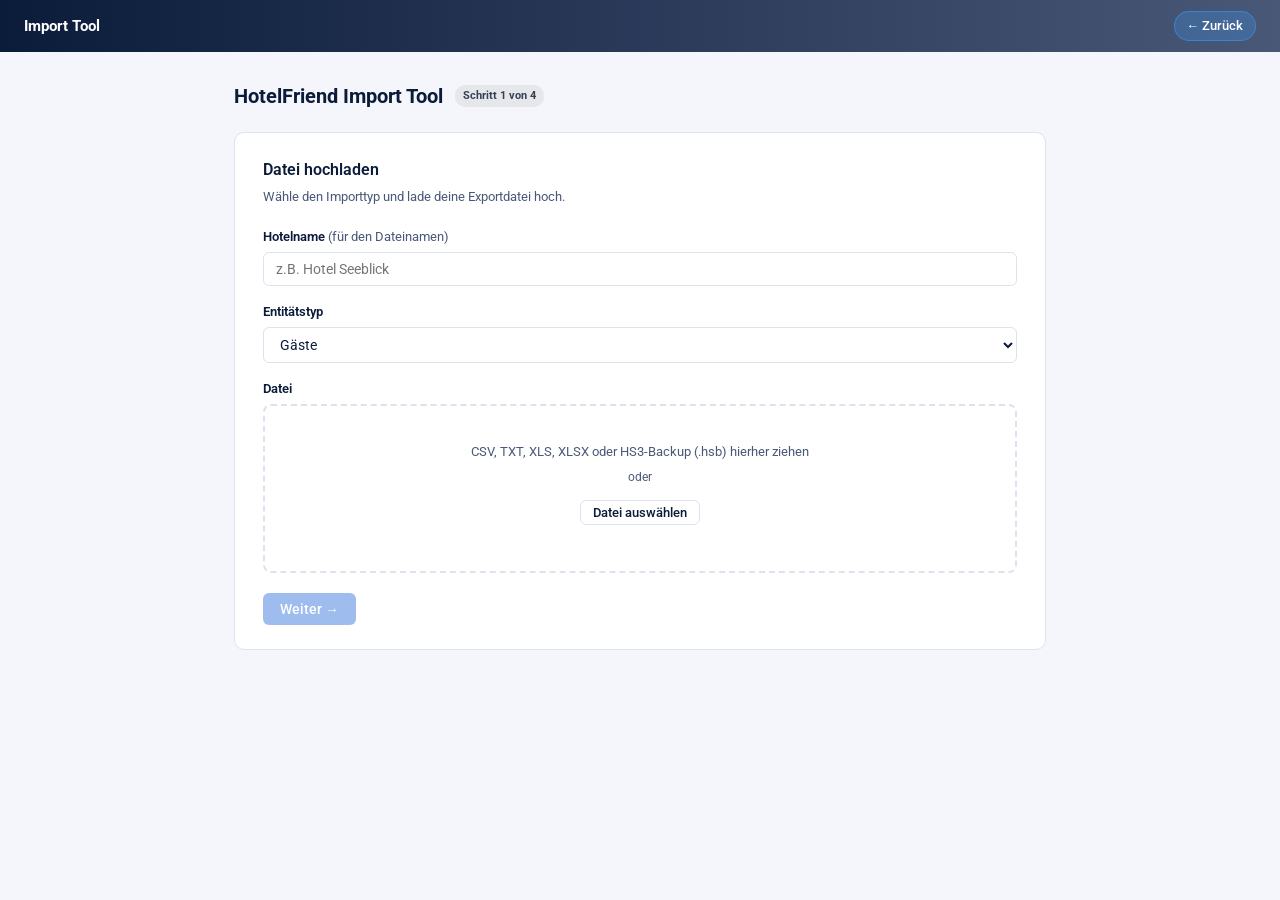
==== commit 00b443d1: "feat: vollständige Feldlisten für Gäste, Firmen und Reservierungen - TXT-Import: .txt-Dateien werden" ====
--- a/import-tool/templates/index.html
+++ b/import-tool/templates/index.html
@@ -251,12 +251,12 @@
       <div class="form-group">
         <label>Datei</label>
         <div class="drop-zone" id="dropZone">
-          <p>CSV, XLS, XLSX oder HS3-Backup (.hsb) hierher ziehen</p>
+          <p>CSV, TXT, XLS, XLSX oder HS3-Backup (.hsb) hierher ziehen</p>
           <p style="font-size:12px;margin-bottom:12px">oder</p>
           <button class="btn btn-secondary btn-sm" onclick="document.getElementById('fileInput').click()">
             Datei auswählen
           </button>
-          <input type="file" id="fileInput" accept=".csv,.xls,.xlsx,.hsb,.fdb">
+          <input type="file" id="fileInput" accept=".csv,.txt,.xls,.xlsx,.hsb,.fdb">
           <p id="fileName" style="margin-top:10px;font-size:12px"></p>
           <p id="hs3Badge" class="d-none" style="margin-top:6px">
             <span class="badge badge-info">HS3 Direktimport — Spaltenzuordnung wird übersprungen</span>
@@ -276,6 +276,9 @@
       <p class="muted" style="margin-bottom:16px">Ordne jede Quellspalte einem HotelFriend-Feld zu. Pflichtfelder sind rot markiert.</p>
       <div id="mappingWarning" class="alert alert-warning d-none">
         Nicht alle Pflichtfelder sind zugeordnet.
+      </div>
+      <div id="customFieldHint" class="alert alert-info d-none" style="margin-bottom:12px">
+        Felder, die hier nicht aufgelistet sind (z.&nbsp;B. benutzerdefinierte Sonderfelder), müssen zuerst in HotelFriend unter <strong>Einstellungen → Gäste → Sonderfelder</strong> angelegt werden — erst dann können sie beim Import zugeordnet werden.
       </div>
       <div class="table-wrap">
         <table>
@@ -538,9 +541,18 @@
     sel.addEventListener("change", () => {
       S.mapping[sel.dataset.col] = sel.value;
       checkRequiredMapped();
+      updateCustomFieldHint();
     });
   });
   checkRequiredMapped();
+  updateCustomFieldHint();
+}
+
+function updateCustomFieldHint() {
+  const hint = document.getElementById("customFieldHint");
+  if (S.entityType !== "guest") { hint.classList.add("d-none"); return; }
+  const hasIgnored = Object.values(S.mapping).some(v => v === "_ignore");
+  hint.classList.toggle("d-none", !hasIgnored);
 }
 
 function checkRequiredMapped() {
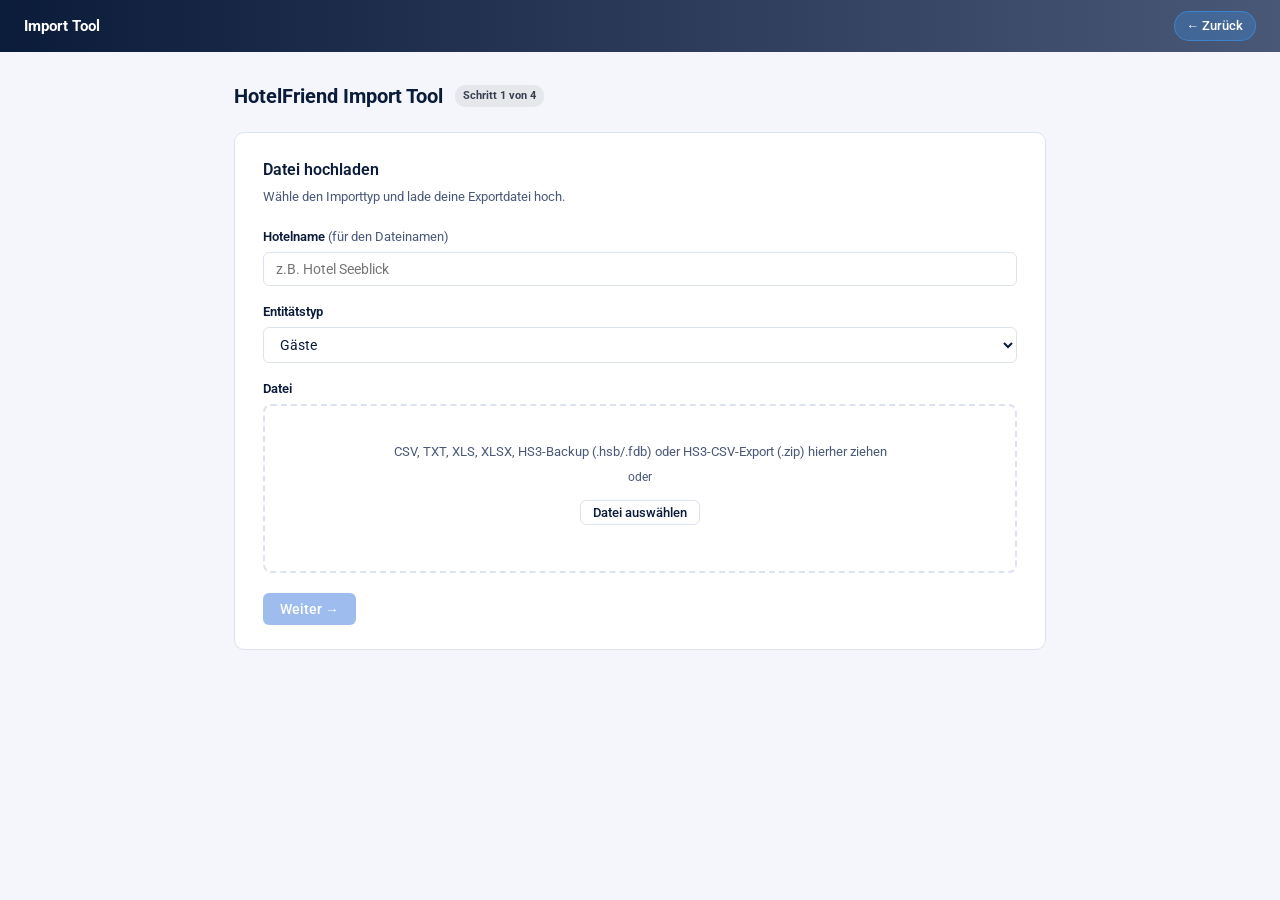
==== commit 431e3a29: "feat: HS3-Import aus DBeaver-CSV-ZIP (Workaround für ODS 12.0) Firebird 5.0 kann ODS 12.0-Datenbanke" ====
--- a/import-tool/templates/index.html
+++ b/import-tool/templates/index.html
@@ -218,6 +218,7 @@
   <nav class="navbar">
     <span class="nav-project">Import Tool</span>
     <span class="nav-logo-wrap">
+      <!-- nosemgrep: html.security.plaintext-http-link.plaintext-http-link -->
       <a href="http://192.168.178.201" class="nav-back">← Zurück</a>
       <img class="nav-logo" src="/shared/design/logo/hotelfriend-white.svg"
            onerror="this.style.display='none'" alt="HotelFriend">
@@ -251,15 +252,19 @@
       <div class="form-group">
         <label>Datei</label>
         <div class="drop-zone" id="dropZone">
-          <p>CSV, TXT, XLS, XLSX oder HS3-Backup (.hsb) hierher ziehen</p>
+          <p>CSV, TXT, XLS, XLSX, HS3-Backup (.hsb/.fdb) oder HS3-CSV-Export (.zip) hierher ziehen</p>
           <p style="font-size:12px;margin-bottom:12px">oder</p>
           <button class="btn btn-secondary btn-sm" onclick="document.getElementById('fileInput').click()">
             Datei auswählen
           </button>
-          <input type="file" id="fileInput" accept=".csv,.txt,.xls,.xlsx,.hsb,.fdb">
+          <input type="file" id="fileInput" accept=".csv,.txt,.xls,.xlsx,.hsb,.fdb,.zip">
           <p id="fileName" style="margin-top:10px;font-size:12px"></p>
           <p id="hs3Badge" class="d-none" style="margin-top:6px">
             <span class="badge badge-info">HS3 Direktimport — Spaltenzuordnung wird übersprungen</span>
+          </p>
+          <p id="hs3CsvBadge" class="d-none" style="margin-top:6px">
+            <span class="badge badge-info">HS3 CSV-Export (DBeaver) — Spaltenzuordnung wird übersprungen</span>
+            <span style="display:block;font-size:11px;color:#666;margin-top:4px">ZIP mit BAS_CUSTOMERS.csv + MOV_RESERVATIONS*.csv aus DBeaver</span>
           </p>
         </div>
       </div>
@@ -367,6 +372,9 @@
   </div>
 
 <script>
+// Basis-Pfad: funktioniert lokal (/), auf dem Server (/apps/support-import-tool/) und überall dazwischen
+const BASE = window.location.pathname.replace(/\/$/, "");
+
 // ── State ──────────────────────────────────────────────────────────
 const S = {
   entityType: "guest",
@@ -418,9 +426,11 @@
   document.getElementById("fileName").textContent = file.name;
   document.getElementById("btnUpload").disabled = false;
   const isHs3 = file.name.toLowerCase().endsWith(".hsb") || file.name.toLowerCase().endsWith(".fdb");
+  const isHs3Csv = file.name.toLowerCase().endsWith(".zip");
   document.getElementById("hs3Badge").classList.toggle("d-none", !isHs3);
-  // Show "Alle Typen" button immediately for HS3 (Mews XLSX needs server-side detection)
-  document.getElementById("btnDownloadAll").classList.toggle("d-none", !isHs3);
+  document.getElementById("hs3CsvBadge").classList.toggle("d-none", !isHs3Csv);
+  // Show "Alle Typen" button immediately for HS3 files
+  document.getElementById("btnDownloadAll").classList.toggle("d-none", !(isHs3 || isHs3Csv));
 }
 
 document.getElementById("btnUpload").addEventListener("click", async () => {
@@ -436,12 +446,14 @@
 
   const isHs3 = selectedFile.name.toLowerCase().endsWith(".hsb") ||
                 selectedFile.name.toLowerCase().endsWith(".fdb");
+  const isHs3Csv = selectedFile.name.toLowerCase().endsWith(".zip");
 
   try {
-    if (isHs3) {
-      // HS3 direct import — skip column mapping, go straight to validation
+    if (isHs3 || isHs3Csv) {
+      // HS3 import (direkt oder CSV-ZIP) — Spaltenzuordnung überspringen
       btn.textContent = "HS3 wird eingelesen…";
-      const res = await fetch("/upload_hs3", { method: "POST", body: fd });
+      const endpoint = isHs3Csv ? `${BASE}/upload_hs3_csv` : `${BASE}/upload_hs3`;
+      const res = await fetch(endpoint, { method: "POST", body: fd });
       const data = await res.json().catch(() => ({ error: `Server-Fehler ${res.status}` }));
       if (!res.ok) throw new Error(data.error || "Fehler beim HS3-Import");
 
@@ -462,13 +474,13 @@
         showScreen("3a");
       }
     } else {
-      const res = await fetch("/upload", { method: "POST", body: fd });
+      const res = await fetch(`${BASE}/upload`, { method: "POST", body: fd });
       const data = await res.json().catch(() => ({ error: `Server-Fehler ${res.status}` }));
       if (!res.ok) throw new Error(data.error || "Fehler beim Upload");
 
-      if (data.source === "mews") {
-        // Mews direct import — pre-mapped, skip column mapping
-        S.source = "mews";
+      if (data.source === "mews" || data.source === "bookinglist") {
+        // Pre-mapped import (Mews / BookingList) — skip column mapping
+        S.source = data.source;
         S.allRows = data.rows;
         S.targetFields = [];
 
@@ -493,7 +505,7 @@
 
         // Apply suggestions as default mapping
         S.mapping = {};
-        for (const [col, suggestion] of Object.entries(data.suggestions)) {
+        for (const [col, suggestion] of Object.entries(data.suggestions ?? {})) {
           S.mapping[col] = suggestion.score >= 60 ? suggestion.field : "_ignore";
         }
 
@@ -581,7 +593,7 @@
 
 // ── Screen 3a: Error Correction ────────────────────────────────────
 async function validateAndShowErrors(rows) {
-  const res = await fetch("/validate", {
+  const res = await fetch(`${BASE}/validate`, {
     method: "POST",
     headers: {"Content-Type": "application/json"},
     body: JSON.stringify({ rows, entity_type: S.entityType, mapping: S.mapping }),
@@ -639,7 +651,7 @@
       `<li><strong>${e.field}:</strong> ${e.reason}</li>`
     ).join("");
 
-    const visibleEntries = Object.entries(row.row_data).filter(([f]) => !f.startsWith("_"));
+    const visibleEntries = Object.entries(row.row_data ?? {}).filter(([f]) => !f.startsWith("_"));
     const hs3Id = row.row_data._hs3_id;
     const hs3IdCell = hs3Id != null
       ? `<td class="text-muted small align-middle" style="white-space:nowrap">${hs3Id}</td>`
@@ -916,7 +928,7 @@
   const btn = document.getElementById("btnDoDownload");
   btn.disabled = true; btn.textContent = "Wird erstellt…";
   try {
-    const res = await fetch("/download", {
+    const res = await fetch(`${BASE}/download`, {
       method: "POST",
       headers: {"Content-Type": "application/json"},
       body: JSON.stringify({
@@ -947,7 +959,7 @@
   try {
     const fd = new FormData();
     fd.append("file", selectedFile);
-    const res = await fetch("/download_all", { method: "POST", body: fd });
+    const res = await fetch(`${BASE}/download_all`, { method: "POST", body: fd });
     if (!res.ok) {
       const err = await res.json().catch(() => ({}));
       alert(err.error || `Fehler ${res.status}`);
